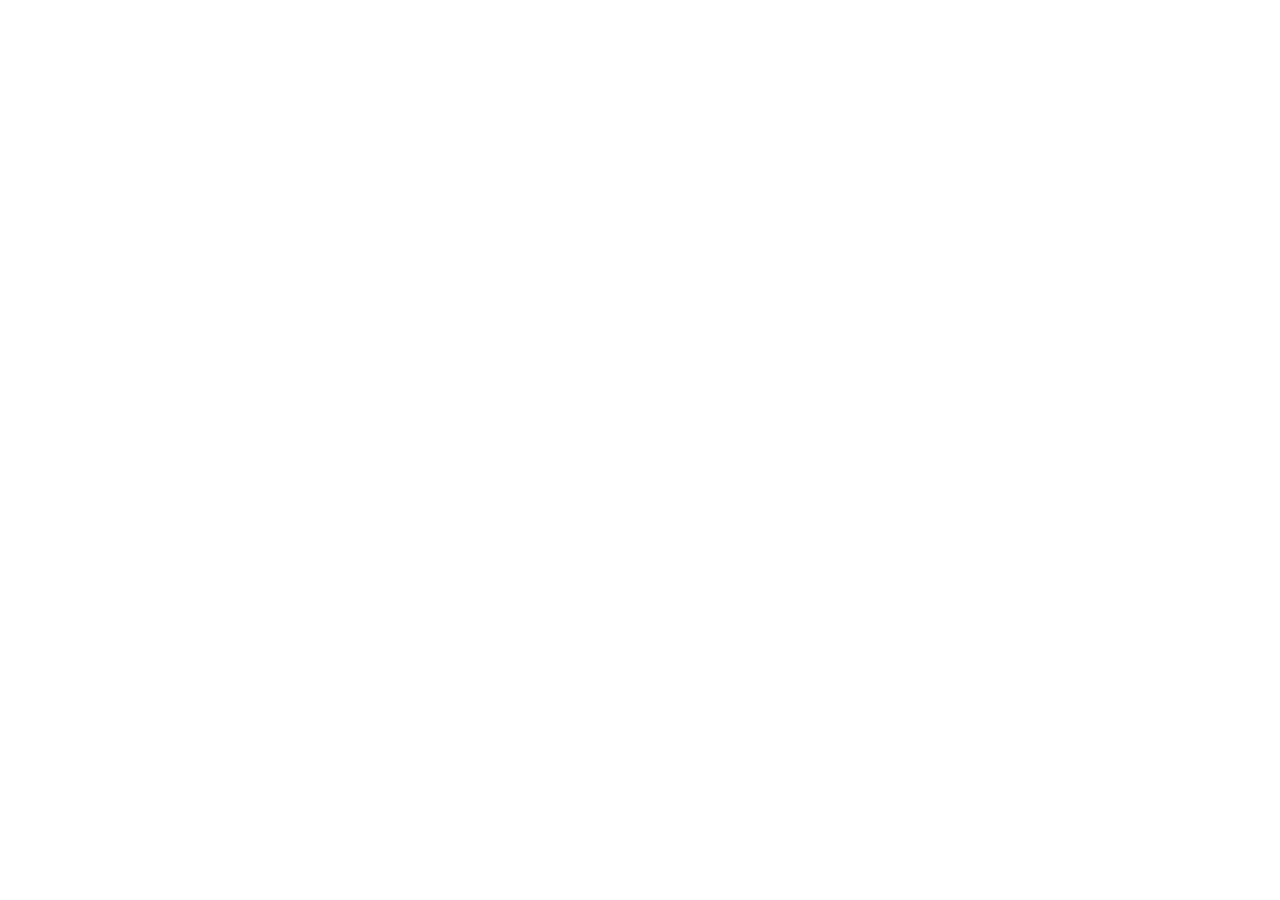
==== elearning/lesson/index.html @ a18d0ac3 "Rename elearning/Topic_3.html to elearning/lesson/index.html" ====
<!DOCTYPE html>
<html lang="vi">

<head>
  <meta charset="UTF-8">
  <meta name="viewport" content="width=device-width, initial-scale=1.0">
  <title>QUẢN LÝ THÔNG TIN PHẦN 1</title>
  <link rel="stylesheet" href="styles.css">
</head>

<body>

  <div id="app"></div>

  <!-- Nạp ngân hàng câu hỏi trước -->
  <script src="question_topic_31.js"></script>
  <!-- Nạp logic xử lý ứng dụng -->
  <script src="script.js"></script>

</body>

</html>
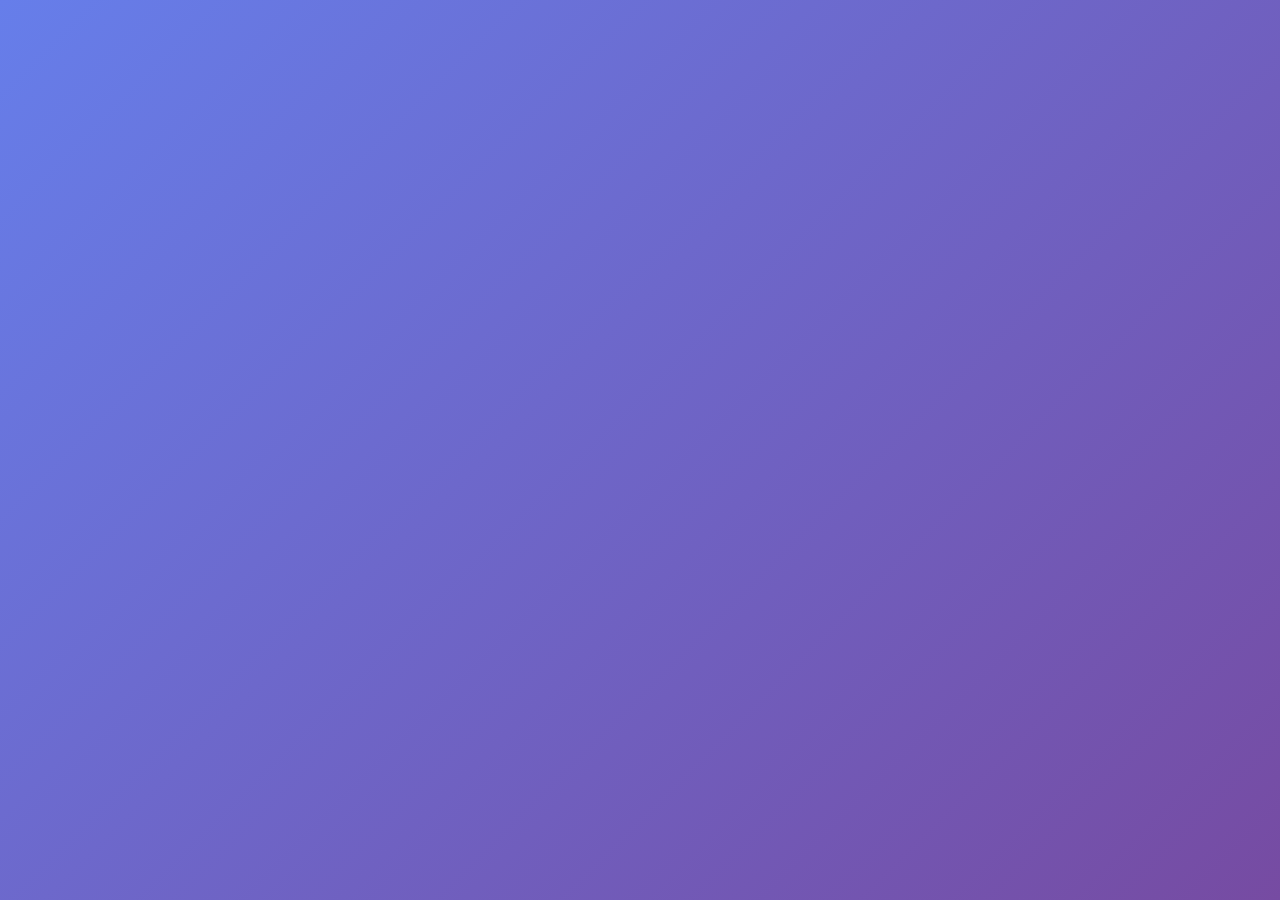
==== commit d3092c36: "Update index.html" ====
--- a/elearning/lesson/index.html
+++ b/elearning/lesson/index.html
@@ -5,7 +5,7 @@
   <meta charset="UTF-8">
   <meta name="viewport" content="width=device-width, initial-scale=1.0">
   <title>QUẢN LÝ THÔNG TIN PHẦN 1</title>
-  <link rel="stylesheet" href="styles.css">
+  <link rel="stylesheet" href="../styles.css">
 </head>
 
 <body>
@@ -13,9 +13,9 @@
   <div id="app"></div>
 
   <!-- Nạp ngân hàng câu hỏi trước -->
-  <script src="question_topic_31.js"></script>
+  <script src="topic_3.js"></script>
   <!-- Nạp logic xử lý ứng dụng -->
-  <script src="script.js"></script>
+  <script src="../script.js"></script>
 
 </body>
 
--- a/elearning/styles.css
+++ b/elearning/styles.css
@@ -0,0 +1,804 @@
+* {
+      box-sizing: border-box;
+    }
+
+    body {
+      margin: 0;
+      min-height: 100vh;
+      font-family: 'Segoe UI', Tahoma, Geneva, Verdana, sans-serif;
+      background: linear-gradient(135deg, #667eea 0%, #764ba2 100%);
+      color: #0f172a;
+      padding: 16px;
+    }
+
+    button,
+    input,
+    select {
+      font: inherit;
+    }
+
+    button {
+      cursor: pointer;
+    }
+
+    .app {
+      min-height: 100vh;
+      display: flex;
+      align-items: center;
+      justify-content: center;
+    }
+
+    .container {
+      max-width: 900px;
+      width: 100%;
+      margin: 0 auto;
+    }
+
+    .card {
+      background: #fff;
+      border-radius: 20px;
+      box-shadow: 0 20px 60px rgba(0, 0, 0, 0.3);
+      padding: 40px;
+    }
+
+    .intro {
+      text-align: center;
+      max-width: 700px;
+      margin: 0 auto;
+    }
+
+    .badge {
+      display: inline-block;
+      background: #667eea;
+      color: white;
+      padding: 8px 16px;
+      border-radius: 20px;
+      font-weight: 700;
+      font-size: 11px;
+      letter-spacing: 1px;
+      margin-bottom: 16px;
+      text-transform: uppercase;
+    }
+
+    .logo {
+      width: 100px;
+      height: 100px;
+      background: linear-gradient(135deg, #667eea, #764ba2);
+      border-radius: 25px;
+      display: flex;
+      align-items: center;
+      justify-content: center;
+      font-size: 50px;
+      margin: 20px auto;
+    }
+
+    h1 {
+      font-size: 36px;
+      margin: 16px 0;
+      font-weight: 900;
+      line-height: 1.2;
+    }
+
+    .gradient-text {
+      background: linear-gradient(90deg, #667eea, #764ba2);
+      -webkit-background-clip: text;
+      -webkit-text-fill-color: transparent;
+      background-clip: text;
+    }
+
+    .info-box {
+      background: #f8f9fa;
+      border: 1px solid #e0e0e0;
+      border-radius: 12px;
+      padding: 16px;
+      margin: 20px 0;
+      font-size: 14px;
+      color: #555;
+    }
+
+    .form-group {
+      text-align: left;
+      margin: 20px 0;
+    }
+
+    label {
+      display: block;
+      font-weight: 700;
+      font-size: 12px;
+      text-transform: uppercase;
+      letter-spacing: 0.5px;
+      margin-bottom: 6px;
+      color: #333;
+    }
+
+    input,
+    select {
+      width: 100%;
+      padding: 12px 14px;
+      border: 2px solid #e0e0e0;
+      background: #f8f9fa;
+      border-radius: 10px;
+      font-size: 14px;
+      font-weight: 600;
+      outline: none;
+      transition: all 0.3s;
+    }
+
+    input:focus,
+    select:focus {
+      border-color: #667eea;
+      background: white;
+      box-shadow: 0 0 0 3px rgba(102, 126, 234, 0.1);
+    }
+
+    .error-msg {
+      background: #ffebee;
+      color: #c62828;
+      padding: 12px;
+      border-radius: 8px;
+      margin-top: 10px;
+      font-weight: 600;
+      font-size: 13px;
+      border-left: 4px solid #c62828;
+    }
+
+    .btn {
+      border: none;
+      border-radius: 10px;
+      padding: 14px 24px;
+      font-weight: 700;
+      text-transform: uppercase;
+      letter-spacing: 0.5px;
+      transition: all 0.3s;
+      cursor: pointer;
+      font-size: 13px;
+    }
+
+    .btn-primary {
+      background: linear-gradient(135deg, #667eea, #764ba2);
+      color: white;
+      width: 100%;
+      margin-top: 12px;
+    }
+
+    .btn-primary:hover:not(:disabled) {
+      transform: translateY(-2px);
+      box-shadow: 0 10px 25px rgba(102, 126, 234, 0.4);
+    }
+
+    .btn:disabled {
+      opacity: 0.55;
+      cursor: not-allowed;
+    }
+
+    .btn-secondary {
+      background: #f0f0f0;
+      color: #333;
+      padding: 10px 16px;
+      margin-top: 16px;
+    }
+
+    .btn-secondary:hover {
+      background: #e0e0e0;
+    }
+
+    /* HUD */
+    .hud {
+      display: flex;
+      justify-content: space-between;
+      align-items: center;
+      margin-bottom: 16px;
+      flex-wrap: wrap;
+      gap: 12px;
+    }
+
+    .hud-stats {
+      display: flex;
+      gap: 12px;
+      flex-wrap: wrap;
+    }
+
+    .stat-badge {
+      background: #f5f5f5;
+      border: 2px solid #e0e0e0;
+      padding: 8px 12px;
+      border-radius: 8px;
+      font-weight: 700;
+      font-size: 12px;
+      min-width: 60px;
+      text-align: center;
+    }
+
+    .stat-badge.life {
+      border-color: #f44336;
+      background: #ffebee;
+      color: #c62828;
+    }
+
+    .stat-badge.score {
+      border-color: #ff9800;
+      background: #fff3e0;
+      color: #e65100;
+    }
+
+    .stat-badge.combo {
+      border-color: #667eea;
+      background: #eef2ff;
+      color: #667eea;
+    }
+
+    .progress-bar {
+      width: 100%;
+      height: 6px;
+      background: #e0e0e0;
+      border-radius: 3px;
+      overflow: hidden;
+      margin-top: 12px;
+    }
+
+    .progress-bar>div {
+      height: 100%;
+      background: linear-gradient(90deg, #667eea, #764ba2);
+      transition: width 0.3s;
+    }
+
+    /* Question */
+    .question-card {
+      min-height: 400px;
+      position: relative;
+      display: flex;
+      flex-direction: column;
+      justify-content: space-between;
+    }
+
+    .question-header {
+      margin-bottom: 20px;
+    }
+
+    .question-category {
+      font-size: 11px;
+      font-weight: 700;
+      color: #667eea;
+      text-transform: uppercase;
+      letter-spacing: 0.5px;
+      margin-bottom: 8px;
+    }
+
+    .question-text {
+      font-size: 20px;
+      font-weight: 900;
+      color: #0f172a;
+      line-height: 1.4;
+      margin: 12px 0;
+    }
+
+    .question-body {
+      flex: 1;
+      display: flex;
+      flex-direction: column;
+      justify-content: center;
+      gap: 12px;
+    }
+
+    /* Multiple choice */
+    .options-grid {
+      display: grid;
+      grid-template-columns: 1fr 1fr;
+      gap: 12px;
+    }
+
+    .option-btn {
+      background: #f8f9fa;
+      border: 2px solid #e0e0e0;
+      border-radius: 12px;
+      padding: 16px;
+      text-align: left;
+      font-weight: 600;
+      display: flex;
+      gap: 12px;
+      align-items: flex-start;
+      cursor: pointer;
+      transition: all 0.2s;
+    }
+
+    .option-btn:hover:not(:disabled) {
+      border-color: #667eea;
+      background: #eef2ff;
+    }
+
+    .option-btn:disabled {
+      cursor: not-allowed;
+    }
+
+    .option-btn.correct {
+      background: #e8f5e9;
+      border-color: #4caf50;
+      color: #1b5e20;
+    }
+
+    .option-btn.wrong {
+      background: #ffebee;
+      border-color: #f44336;
+      color: #c62828;
+    }
+
+    .option-letter {
+      display: flex;
+      align-items: center;
+      justify-content: center;
+      width: 32px;
+      height: 32px;
+      background: #667eea;
+      color: white;
+      border-radius: 50%;
+      font-weight: 700;
+      font-size: 12px;
+      flex-shrink: 0;
+    }
+
+    /* Fill blank */
+    .fill-blank-form {
+      display: flex;
+      gap: 10px;
+      align-items: center;
+    }
+
+    .fill-blank-form input {
+      flex: 1;
+      min-width: 0;
+    }
+
+    /* Multiple select */
+    .choice-list {
+      gap: 10px;
+      display: flex;
+      flex-direction: column;
+    }
+
+    .choice-btn {
+      display: flex;
+      align-items: center;
+      gap: 10px;
+      background: #f8f9fa;
+      border: 2px solid #e0e0e0;
+      padding: 12px;
+      border-radius: 10px;
+      text-align: left;
+      cursor: pointer;
+      font-weight: 600;
+      font-size: 14px;
+      text-transform: none;
+      color: #0f172a;
+      margin: 0;
+      transition: all 0.2s;
+    }
+
+    .choice-btn input {
+      width: 18px;
+      height: 18px;
+      flex: 0 0 18px;
+      padding: 0;
+      border: 0;
+      background: transparent;
+      box-shadow: none;
+      accent-color: #667eea;
+    }
+
+    .choice-btn:hover {
+      border-color: #667eea;
+      background: #eef2ff;
+    }
+
+    .choice-btn.selected {
+      background: #eef2ff;
+      border-color: #667eea;
+    }
+
+    .choice-btn.correct {
+      background: #e8f5e9;
+      border-color: #4caf50;
+    }
+
+    .choice-btn.wrong {
+      background: #ffebee;
+      border-color: #f44336;
+    }
+
+    /* Radio */
+    .radio-list {
+      gap: 10px;
+      display: flex;
+      flex-direction: column;
+    }
+
+    .radio-choice {
+      display: flex;
+      align-items: center;
+      gap: 12px;
+      padding: 14px;
+      border: 2px solid #e0e0e0;
+      border-radius: 10px;
+      background: #f8f9fa;
+      cursor: pointer;
+      font-weight: 600;
+      font-size: 14px;
+      text-transform: none;
+      color: #0f172a;
+      margin: 0;
+    }
+
+    .radio-choice input {
+      width: auto;
+      accent-color: #667eea;
+    }
+
+    .radio-choice:has(input:checked) {
+      border-color: #667eea;
+      background: #eef2ff;
+    }
+
+    .radio-choice.correct {
+      border-color: #4caf50;
+      background: #e8f5e9;
+      color: #1b5e20;
+    }
+
+    .radio-choice.wrong {
+      border-color: #f44336;
+      background: #ffebee;
+      color: #c62828;
+    }
+
+    /* Visual */
+    .visual-grid {
+      display: grid;
+      grid-template-columns: repeat(2, 1fr);
+      gap: 12px;
+    }
+
+    .visual-choice {
+      min-height: 120px;
+      display: flex;
+      flex-direction: column;
+      align-items: center;
+      justify-content: center;
+      gap: 8px;
+      padding: 14px;
+      border: 2px solid #e0e0e0;
+      border-radius: 12px;
+      background: #f8f9fa;
+      font-weight: 700;
+      text-align: center;
+      cursor: pointer;
+    }
+
+    .visual-choice:hover:not(:disabled) {
+      border-color: #667eea;
+      background: #eef2ff;
+    }
+
+    .visual-choice.selected {
+      border-color: #667eea;
+      background: #eef2ff;
+    }
+
+    .visual-choice.correct {
+      border-color: #4caf50;
+      background: #e8f5e9;
+    }
+
+    .visual-choice.wrong {
+      border-color: #f44336;
+      background: #ffebee;
+    }
+
+    .visual-icon {
+      font-size: 34px;
+    }
+
+    .visual-choice:disabled {
+      cursor: not-allowed;
+    }
+
+    /* Matching */
+    .matching-grid {
+      display: grid;
+      grid-template-columns: 1fr 1fr;
+      gap: 20px;
+    }
+
+    .matching-col h4 {
+      font-size: 13px;
+      font-weight: 700;
+      margin-bottom: 12px;
+      text-transform: uppercase;
+      color: #667eea;
+    }
+
+    .matching-item {
+      width: 100%;
+      background: #f8f9fa;
+      border: 2px solid #e0e0e0;
+      padding: 12px;
+      border-radius: 10px;
+      cursor: pointer;
+      font-weight: 600;
+      transition: all 0.2s;
+      margin-bottom: 8px;
+      text-align: left;
+    }
+
+    .matching-item:hover:not(:disabled) {
+      border-color: #667eea;
+      background: #eef2ff;
+    }
+
+    .matching-item.active {
+      background: #667eea;
+      color: white;
+      border-color: #667eea;
+    }
+
+    .matching-item.paired {
+      background: #e8f5e9;
+      border-color: #4caf50;
+      color: #1b5e20;
+    }
+
+    .matching-item:disabled {
+      cursor: not-allowed;
+      opacity: 0.9;
+    }
+
+    /* Binary */
+    .binary-items {
+      gap: 12px;
+      display: flex;
+      flex-direction: column;
+    }
+
+    .binary-item {
+      display: flex;
+      justify-content: space-between;
+      align-items: center;
+      background: #f8f9fa;
+      padding: 12px;
+      border-radius: 10px;
+      gap: 12px;
+    }
+
+    .binary-buttons {
+      display: flex;
+      gap: 8px;
+    }
+
+    .binary-btn {
+      padding: 8px 14px;
+      border: 2px solid #e0e0e0;
+      background: white;
+      border-radius: 8px;
+      font-weight: 700;
+      cursor: pointer;
+      transition: all 0.2s;
+      font-size: 12px;
+    }
+
+    .binary-btn:hover {
+      border-color: #667eea;
+    }
+
+    .binary-btn.yes.active {
+      background: #4caf50;
+      color: white;
+      border-color: #4caf50;
+    }
+
+    .binary-btn.no.active {
+      background: #f44336;
+      color: white;
+      border-color: #f44336;
+    }
+
+    /* Order */
+    .order-items {
+      gap: 10px;
+      display: flex;
+      flex-direction: column;
+    }
+
+    .order-item {
+      display: flex;
+      justify-content: space-between;
+      align-items: center;
+      background: #f8f9fa;
+      padding: 12px;
+      border-radius: 10px;
+      gap: 12px;
+    }
+
+    .order-step {
+      display: flex;
+      align-items: center;
+      gap: 10px;
+    }
+
+    .order-number {
+      display: flex;
+      align-items: center;
+      justify-content: center;
+      width: 28px;
+      height: 28px;
+      background: #667eea;
+      color: white;
+      border-radius: 50%;
+      font-weight: 700;
+      font-size: 12px;
+    }
+
+    .order-buttons {
+      display: flex;
+      gap: 4px;
+    }
+
+    .order-btn {
+      padding: 6px 10px;
+      border: 1px solid #e0e0e0;
+      background: white;
+      border-radius: 6px;
+      cursor: pointer;
+      font-size: 12px;
+      transition: all 0.2s;
+    }
+
+    .order-btn:hover:not(:disabled) {
+      background: #f0f0f0;
+    }
+
+    .order-btn:disabled {
+      opacity: 0.3;
+      cursor: not-allowed;
+    }
+
+    /* Feedback */
+    .feedback-overlay {
+      position: absolute;
+      inset: 0;
+      background: rgba(255, 255, 255, 0.95);
+      backdrop-filter: blur(4px);
+      border-radius: 20px;
+      padding: 28px;
+      display: flex;
+      flex-direction: column;
+      justify-content: space-between;
+      animation: fadeIn 0.3s;
+    }
+
+    @keyframes fadeIn {
+      from {
+        opacity: 0;
+      }
+
+      to {
+        opacity: 1;
+      }
+    }
+
+    .feedback-status {
+      padding: 14px;
+      border-radius: 10px;
+      text-align: center;
+      font-weight: 700;
+      margin-bottom: 12px;
+    }
+
+    .feedback-status.correct {
+      background: #e8f5e9;
+      color: #1b5e20;
+      border: 2px solid #4caf50;
+    }
+
+    .feedback-status.wrong {
+      background: #ffebee;
+      color: #c62828;
+      border: 2px solid #f44336;
+    }
+
+    .feedback-explain {
+      background: #f8f9fa;
+      border: 1px solid #e0e0e0;
+      border-radius: 10px;
+      padding: 14px;
+      margin-bottom: 12px;
+      font-size: 18px;
+      line-height: 1.6;
+      color: #0f172a;
+      font-weight: 500;
+    }
+
+    .btn-next {
+      background: linear-gradient(135deg, #667eea, #764ba2);
+      color: white;
+      padding: 14px;
+      border: none;
+      border-radius: 10px;
+      font-weight: 700;
+      cursor: pointer;
+      text-transform: uppercase;
+      font-size: 13px;
+      letter-spacing: 0.5px;
+      transition: all 0.3s;
+    }
+
+    .btn-next:hover {
+      transform: translateY(-2px);
+      box-shadow: 0 10px 25px rgba(102, 126, 234, 0.4);
+    }
+
+    /* Result */
+    .result-card {
+      text-align: center;
+      max-width: 600px;
+      margin: 0 auto;
+    }
+
+    .trophy {
+      font-size: 80px;
+      margin-bottom: 12px;
+    }
+
+    .score-big {
+      font-size: 56px;
+      font-weight: 900;
+      color: #667eea;
+      margin: 16px 0;
+    }
+
+    .result-actions {
+      display: grid;
+      grid-template-columns: 1fr 1fr;
+      gap: 12px;
+      margin-top: 20px;
+    }
+
+    .result-actions .btn {
+      margin-top: 0;
+      padding: 14px;
+    }
+
+    @media (max-width: 768px) {
+      .card {
+        padding: 24px;
+      }
+
+      .options-grid,
+      .matching-grid,
+      .result-actions {
+        grid-template-columns: 1fr;
+      }
+
+      h1 {
+        font-size: 26px;
+      }
+
+      .question-text {
+        font-size: 18px;
+      }
+
+      .hud {
+        flex-direction: column;
+        align-items: flex-start;
+      }
+
+      .binary-item {
+        flex-direction: column;
+        align-items: flex-start;
+      }
+
+      .binary-buttons {
+        width: 100%;
+      }
+
+      .binary-btn {
+        flex: 1;
+      }
+    }
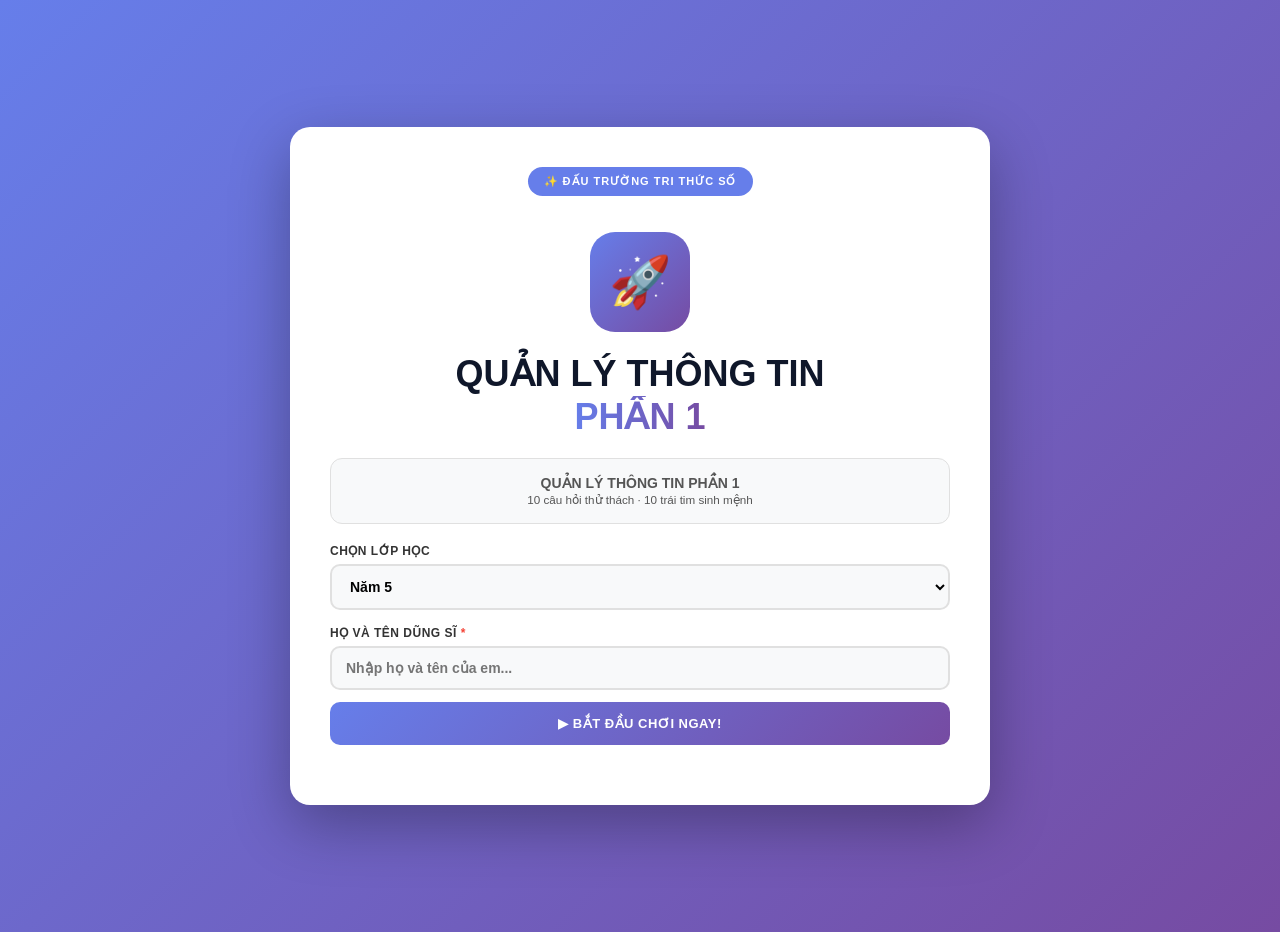
==== commit 04167339: "Update index.html" ====
--- a/elearning/lesson/index.html
+++ b/elearning/lesson/index.html
@@ -13,7 +13,7 @@
   <div id="app"></div>
 
   <!-- Nạp ngân hàng câu hỏi trước -->
-  <script src="topic_3.js"></script>
+  <script src="topic3.js"></script>
   <!-- Nạp logic xử lý ứng dụng -->
   <script src="../script.js"></script>
 
